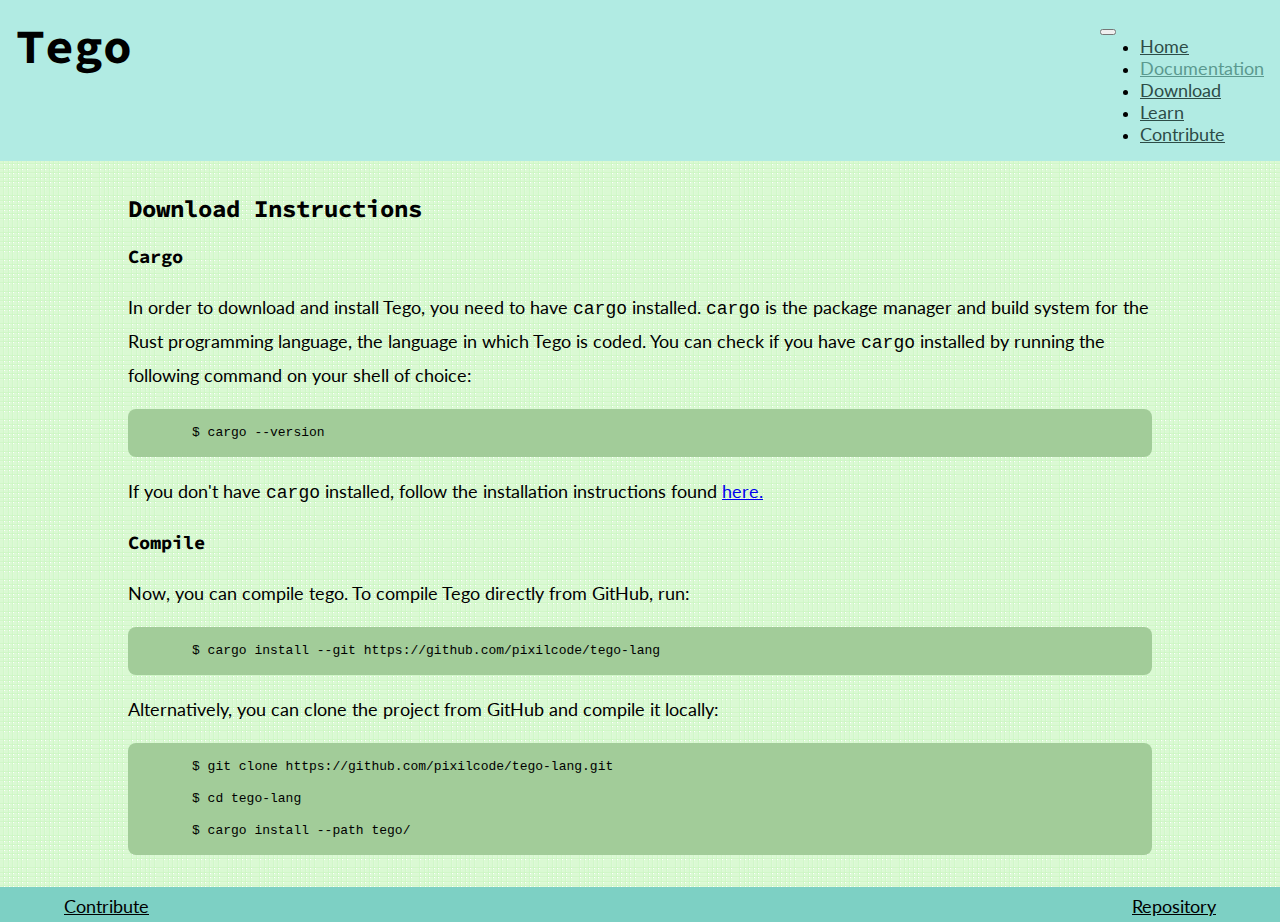
==== download.html @ 3735c01e "Added download instructions" ====
<!DOCTYPE html>
<html lang="en">
<head>
    <meta charset="UTF-8">
    <meta name='viewport' content='width=device-width, initial-scale=1.0, maximum-scale=1.0'>
    <title>Tego</title>
    <link rel="stylesheet" href="https://stackpath.bootstrapcdn.com/bootstrap/4.1.3/css/bootstrap.min.css" integrity="sha384-MCw98/SFnGE8fJT3GXwEOngsV7Zt27NXFoaoApmYm81iuXoPkFOJwJ8ERdknLPMO" crossorigin="anonymous">
    <link rel="stylesheet" href="/css/styles.css">
</head>
<body>
    <header>
        <h1>Tego</h1>
        <p id="tagline">Free monoids to your hearts content</p>
        <nav class="navbar navbar-expand-lg navbar-light">
            <button class="navbar-toggler" type="button" data-toggle="collapse" data-target="#navbar-nav" aria-controls="navbar-nav" aria-expanded="false" aria-label="Toggle navigation">
                <span class="navbar-toggler-icon"></span>
            </button>
            <ul class="collapse navbar-collapse navbar-nav" id="navbar-nav">
                <li class="nav-item"><a class="nav-link" href="/index.html">Home</a></li>
                <li class="nav-item active"><a class="nav-link" href="/documentation.html">Documentation</a></li>
                <li class="nav-item"><a class="nav-link" href="/download.html">Download</a></li>
                <li class="nav-item"><a class="nav-link" href="/learn.html">Learn</a></li>
                <li class="nav-item"><a class="nav-link" href="https://github.com/pixilcode/tego-lang">Contribute</a></li>
            </ul>
        </nav>
    </header>
    <main>
        <section id="instructions">
            <section>
                <h2>Download Instructions</h2>
                <h3>Cargo</h3>
                <p>
                    In order to download and install Tego, you need to have <code>cargo</code>
                    installed. <code>cargo</code> is the package manager and build system for the Rust
                    programming language, the language in which Tego is coded. You can check
                    if you have <code>cargo</code> installed by running the following command
                    on your shell of choice:
                </p>
                <pre><code>$ cargo --version</code></pre>
                <p>
                    If you don't have <code>cargo</code> installed, follow the installation instructions
                    found
                    <a href="https://doc.rust-lang.org/cargo/getting-started/installation.html">here.</a>
                </p>
            </section>
            <section>
                <h3>Compile</h3>
                <p>
                    Now, you can compile tego. To compile Tego directly from GitHub, run:
                </p>
                <pre><code>$ cargo install --git https://github.com/pixilcode/tego-lang</code></pre>
                <p>
                    Alternatively, you can clone the project from GitHub and compile it locally:
                </p>
                <pre><code>$ git clone https://github.com/pixilcode/tego-lang.git
$ cd tego-lang
$ cargo install --path tego/</code></pre>
            </section>
        </section>
    </main>
    <footer>
        <a href="https://github.com/pixilcode/tego-lang">Contribute</a>
        <a href="https://github.com/pixilcode/cs260-cp-1">Repository</a>
    </footer>
    <script src="https://code.jquery.com/jquery-3.3.1.slim.min.js" integrity="sha384-q8i/X+965DzO0rT7abK41JStQIAqVgRVzpbzo5smXKp4YfRvH+8abtTE1Pi6jizo" crossorigin="anonymous"></script>
    <script src="https://cdnjs.cloudflare.com/ajax/libs/popper.js/1.14.3/umd/popper.min.js" integrity="sha384-ZMP7rVo3mIykV+2+9J3UJ46jBk0WLaUAdn689aCwoqbBJiSnjAK/l8WvCWPIPm49" crossorigin="anonymous"></script>
    <script src="https://stackpath.bootstrapcdn.com/bootstrap/4.1.3/js/bootstrap.min.js" integrity="sha384-ChfqqxuZUCnJSK3+MXmPNIyE6ZbWh2IMqE241rYiqJxyMiZ6OW/JmZQ5stwEULTy" crossorigin="anonymous"></script>
</body>
</html>
---- css/styles.css ----
@import url('https://fonts.googleapis.com/css2?family=Source+Code+Pro&display=swap');
@import url('https://fonts.googleapis.com/css2?family=Lato:wght@400&display=swap');

body {
    margin: 0;
    padding: 0;
    box-sizing: border-box;
    background-image: url("/assets/background-texture.png");
    background-color: #c4f6b9;
    font-family: Lato, sans-serif;
}

h1, h2, h3 {
    font-family: 'Source Code Pro', monospace;
}

p, a {
    font-size: 1.125rem;
}

header {
    background-color: #b1ebe3;
    padding: 1rem;
    display: grid;
    
    grid-template-areas:
        "title nav"
}

header * {
    margin: 0;
}

header h1 {
    font-size: 3rem;
    grid-area: title;
}

header .nav-link {
    color: #2d4c47 !important;
}

header .active .nav-link {
    color: #5b998f !important;
}

header #tagline {
    display: none;
}

header nav {
    grid-area: nav;
    justify-self: right;
}

footer {
    background-color: #7dd0c4;
    display: flex;
    justify-content: space-between;
    
    padding: 0.5rem 5vw;
}

footer a {
    color: #000000;
    text-decoration: underline;
}

main {
    margin: 2rem 10vw;
    line-height: 200%;
}

main h2 {
    margin: 2rem 0 1rem;
}

main h3 {
    margin: 1rem 0 0.5rem;
}

main pre {
    background-color: #a2cc99;
    border-radius: 0.5rem;
    padding: 0.5rem 5vw;
}
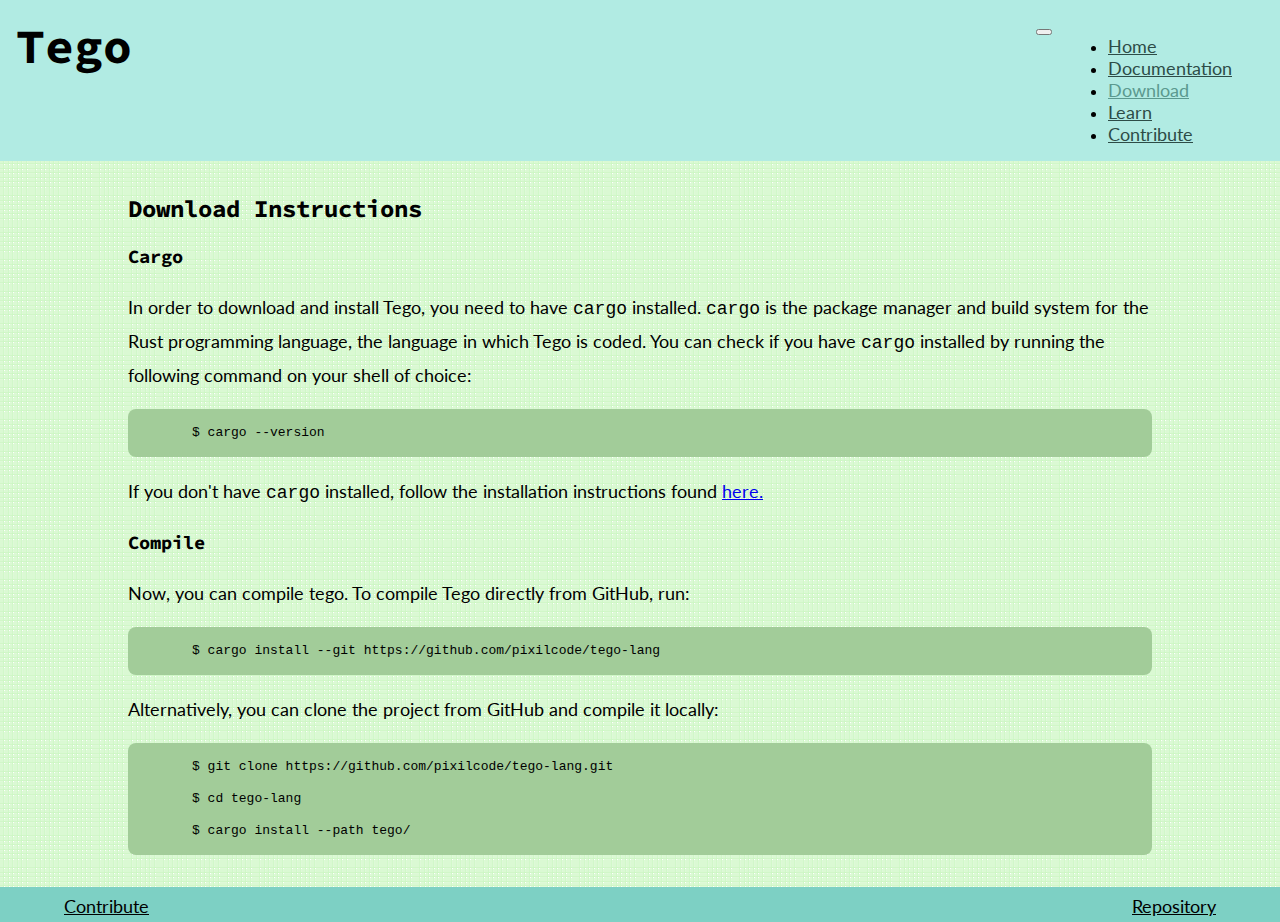
==== commit 4b2dd064: "Finished up styling" ====
--- a/download.html
+++ b/download.html
@@ -17,8 +17,8 @@
             </button>
             <ul class="collapse navbar-collapse navbar-nav" id="navbar-nav">
                 <li class="nav-item"><a class="nav-link" href="/index.html">Home</a></li>
-                <li class="nav-item active"><a class="nav-link" href="/documentation.html">Documentation</a></li>
-                <li class="nav-item"><a class="nav-link" href="/download.html">Download</a></li>
+                <li class="nav-item"><a class="nav-link" href="/documentation.html">Documentation</a></li>
+                <li class="nav-item active"><a class="nav-link" href="/download.html">Download</a></li>
                 <li class="nav-item"><a class="nav-link" href="/learn.html">Learn</a></li>
                 <li class="nav-item"><a class="nav-link" href="https://github.com/pixilcode/tego-lang">Contribute</a></li>
             </ul>
--- a/css/styles.css
+++ b/css/styles.css
@@ -83,4 +83,28 @@
     background-color: #a2cc99;
     border-radius: 0.5rem;
     padding: 0.5rem 5vw;
+}
+
+aside {
+    padding: 0.5rem 5vw;
+    border-radius: 0.5rem;
+    border: 0.25rem #9dea8d solid;
+    background-color: #eafcbd;
+}
+
+/* desktop styles */
+@media only screen and (min-width: 961px) {
+    #tagline {
+        display: block;
+    }
+    
+    nav li {
+        margin: 0 2.5vw;
+    }
+    
+    aside {
+        float: right;
+        width: 20vw;
+        margin: 1rem 2.5vw;
+    }
 }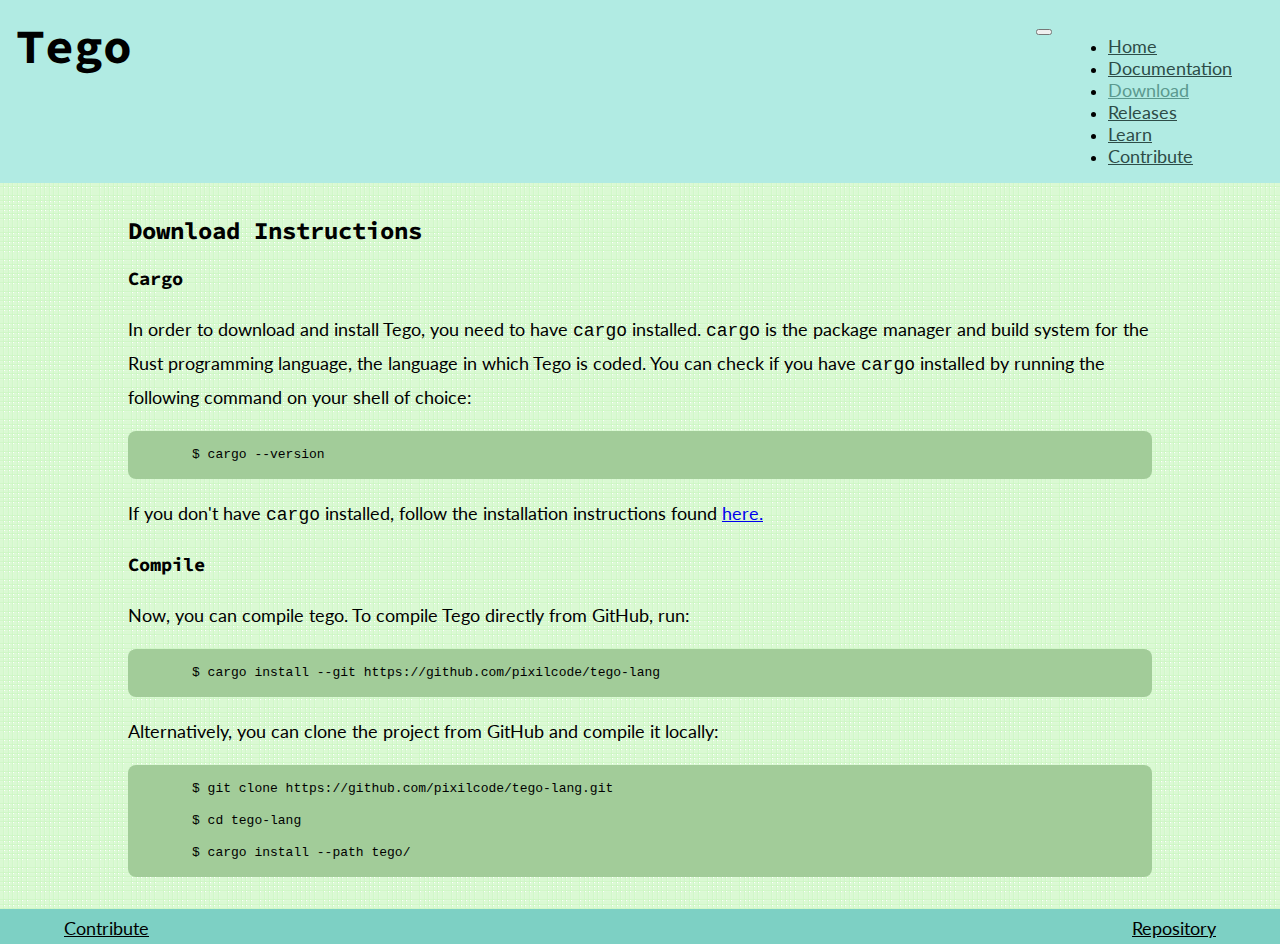
==== commit 65824619: "Added a releases page" ====
--- a/download.html
+++ b/download.html
@@ -16,9 +16,10 @@
                 <span class="navbar-toggler-icon"></span>
             </button>
             <ul class="collapse navbar-collapse navbar-nav" id="navbar-nav">
-                <li class="nav-item"><a class="nav-link" href="/index.html">Home</a></li>
+                <li class="nav-item"><a class="nav-link" href="/">Home</a></li>
                 <li class="nav-item"><a class="nav-link" href="/documentation.html">Documentation</a></li>
                 <li class="nav-item active"><a class="nav-link" href="/download.html">Download</a></li>
+                <li class="nav-item"><a class="nav-link" href="/releases.html">Releases</a></li>
                 <li class="nav-item"><a class="nav-link" href="/learn.html">Learn</a></li>
                 <li class="nav-item"><a class="nav-link" href="https://github.com/pixilcode/tego-lang">Contribute</a></li>
             </ul>
--- a/css/styles.css
+++ b/css/styles.css
@@ -10,7 +10,7 @@
     font-family: Lato, sans-serif;
 }
 
-h1, h2, h3 {
+h1, h2, h3, h4 {
     font-family: 'Source Code Pro', monospace;
 }
 
